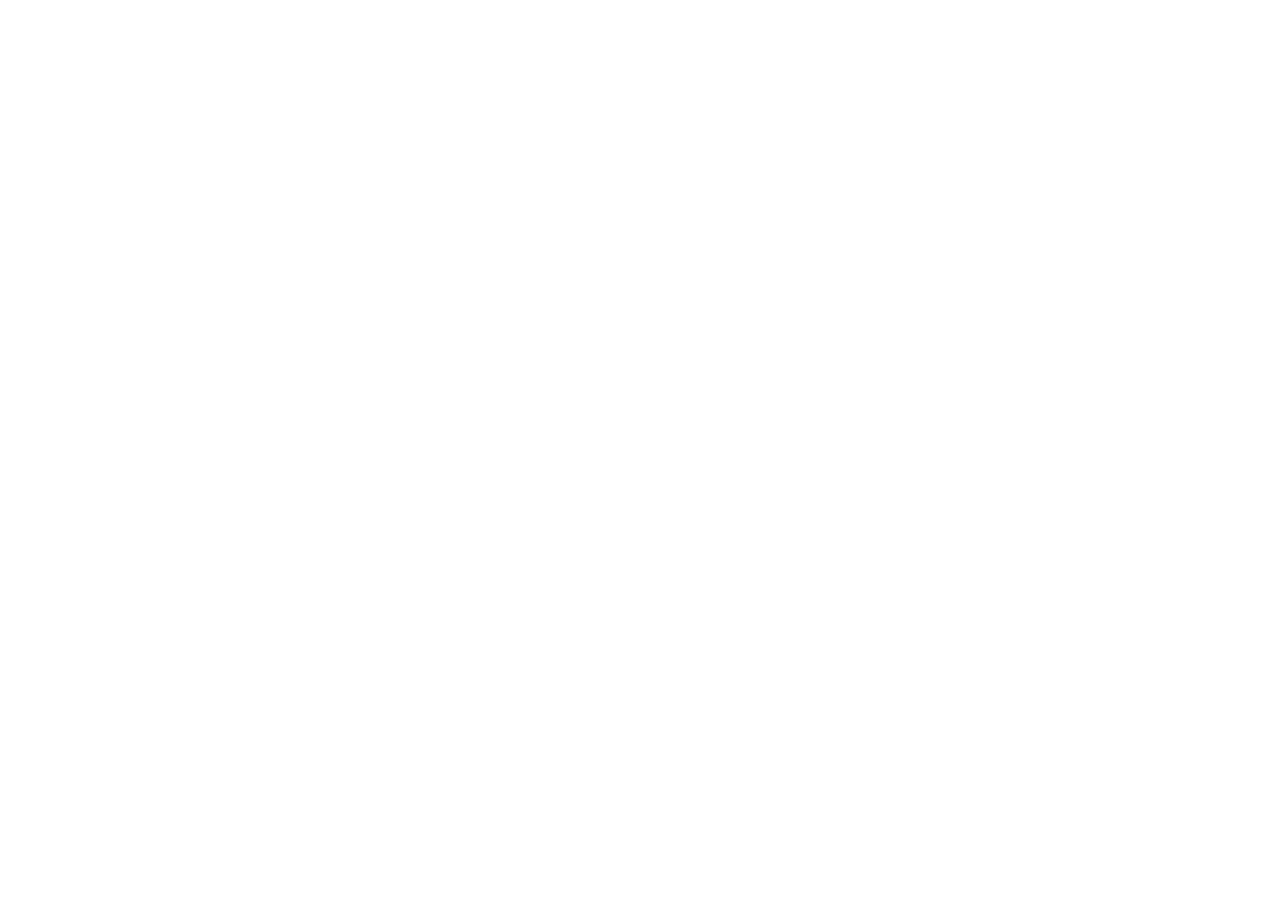
==== index.html @ 4da52616 "index criado" ====
<!DOCTYPE html>
<html lang="pt-br">
<head>
    <meta charset="UTF-8">
    <meta name="viewport" content="width=device-width, initial-scale=1.0">
    <link rel="shortcut icon" href="favicon.ico" type="image/x-icon">
    <link rel="stylesheet" href="main/main.css">
    <title>Projeto Redes Sociais</title>
</head>
<body>
    
</body>
</html>
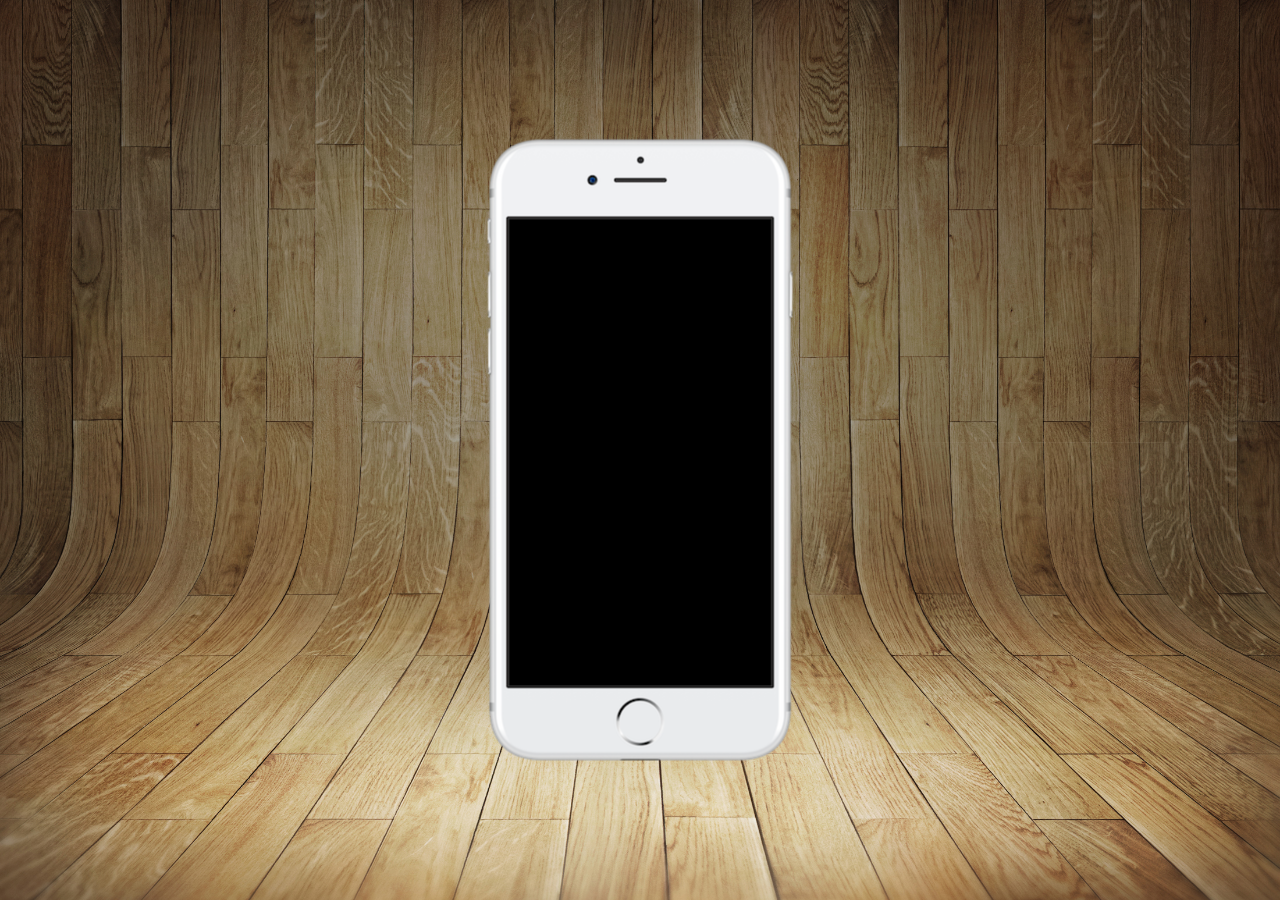
==== commit 51771346: "criando a base do projeto" ====
--- a/index.html
+++ b/index.html
@@ -8,6 +8,13 @@
     <title>Projeto Redes Sociais</title>
 </head>
 <body>
-    
+    <main>
+        <section id="telefone">
+
+        </section>
+        <section id="rede-socias">
+
+        </section>
+    </main>
 </body>
 </html>--- a/main/main.css
+++ b/main/main.css
@@ -0,0 +1,33 @@
+@charset "utf-8";
+
+* {
+    margin: 0px;
+    padding: 0px;
+    font-family: Arial, Helvetica, sans-serif;
+}
+
+html, body {
+    width: 100vw;
+    height: 100vh;
+}
+
+body {
+    background: url(../imagens/fundo-madeira.jpg) no-repeat top center;
+    background-attachment: fixed;
+    background-size: cover;
+}
+
+main {
+    height: 100vh;
+    position: relative;
+}
+
+section#telefone {
+    position: absolute;
+    top: 50%;
+    left: 50%;
+    transform: translate(-50%, -50%);
+    height: 627px;
+    width: 311px;
+    background: url(../imagens/frame-iphone.png) no-repeat;
+}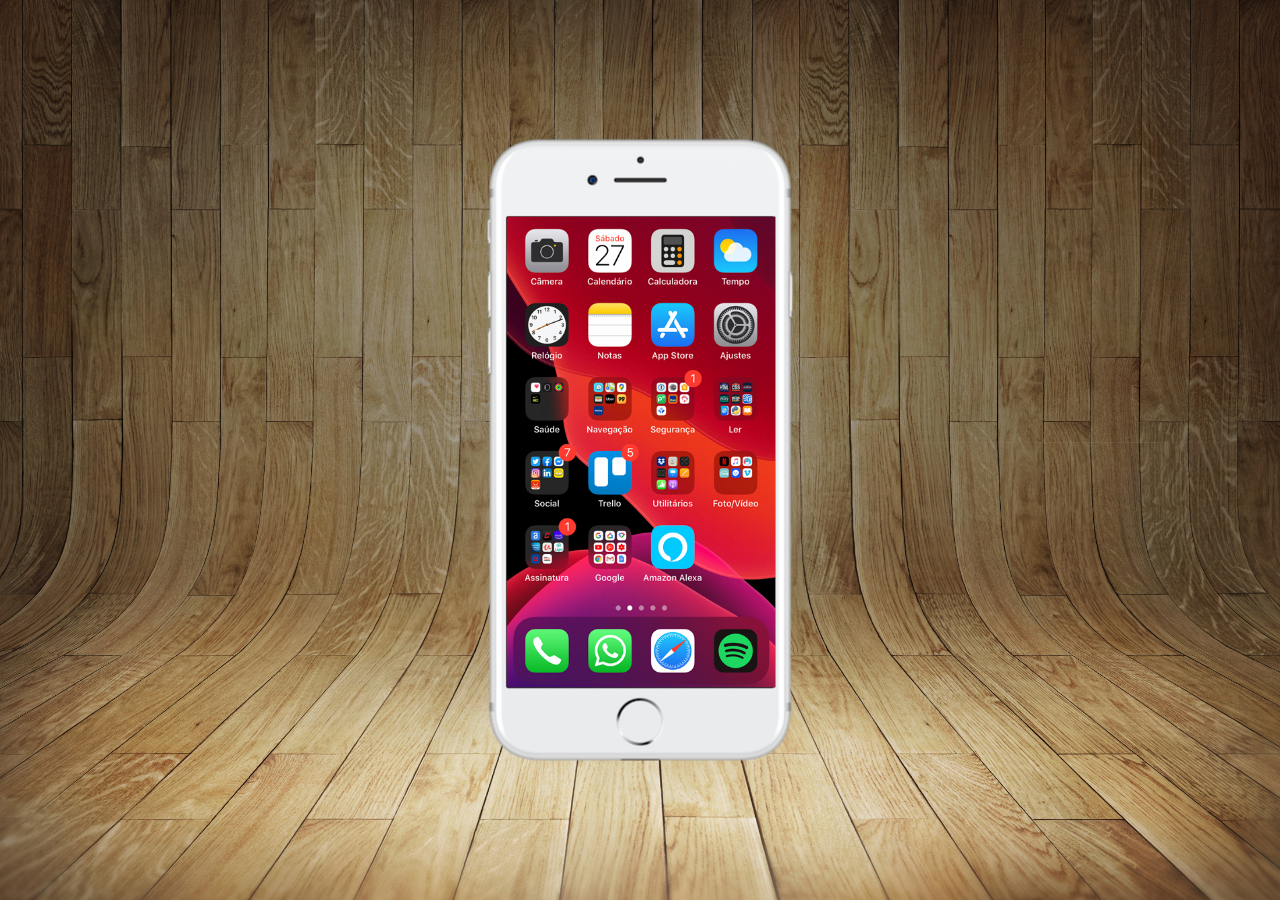
==== commit 1cb1863e: "criei a tela home" ====
--- a/index.html
+++ b/index.html
@@ -10,7 +10,7 @@
 <body>
     <main>
         <section id="telefone">
-
+            <iframe src="home.html" frameborder="0" name="tela" id="tela"></iframe>
         </section>
         <section id="rede-socias">
 
--- a/main/main.css
+++ b/main/main.css
@@ -30,4 +30,12 @@
     height: 627px;
     width: 311px;
     background: url(../imagens/frame-iphone.png) no-repeat;
+}
+
+iframe#tela {
+    position: relative;
+    top: 80px;
+    left: 22px;
+    height: 471px;
+    width: 269px;
 }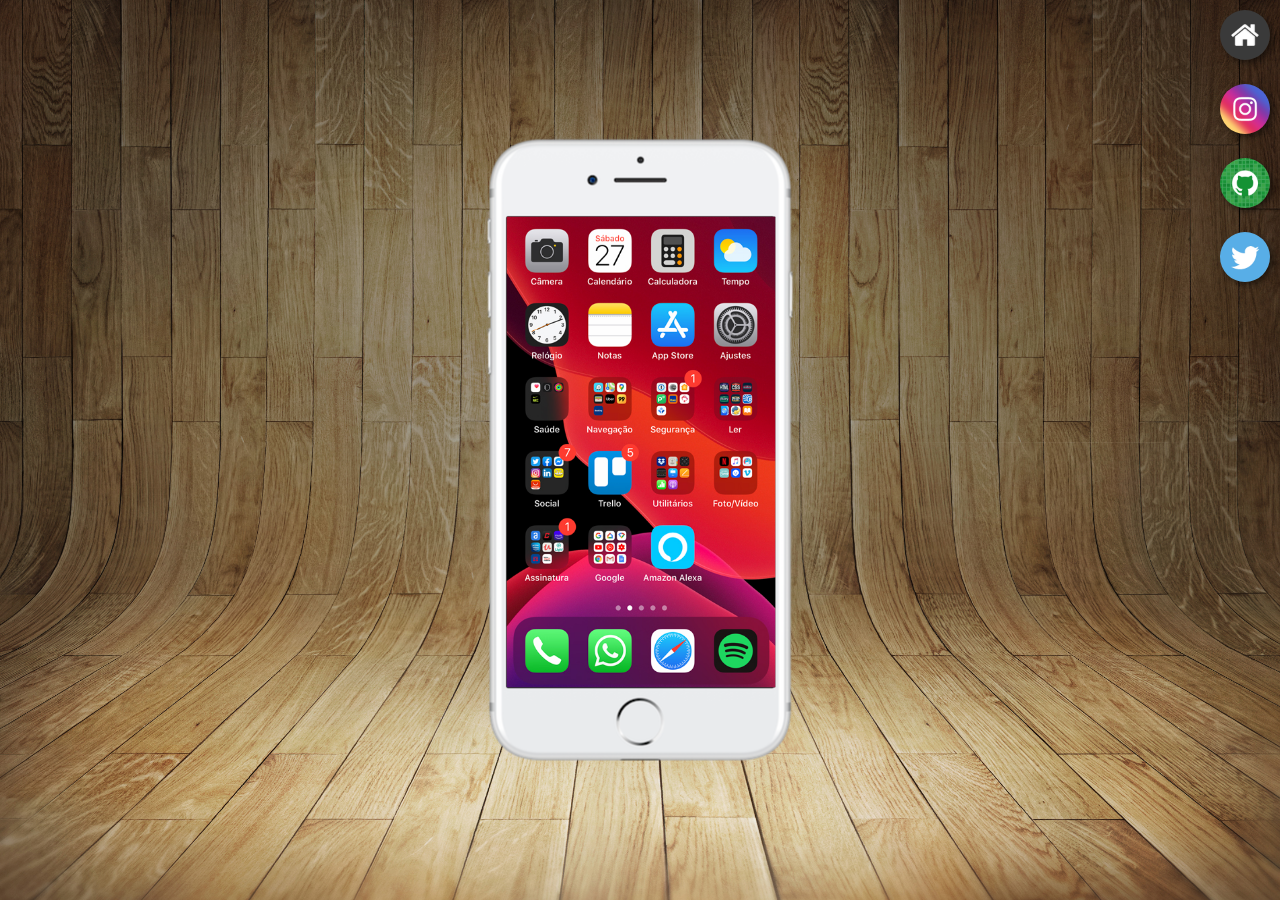
==== commit a4c5369a: "criei botões na lateral" ====
--- a/index.html
+++ b/index.html
@@ -12,8 +12,11 @@
         <section id="telefone">
             <iframe src="home.html" frameborder="0" name="tela" id="tela"></iframe>
         </section>
-        <section id="rede-socias">
-
+        <section id="redes-sociais">
+            <a href="#" target="tela"><img src="imagens/logo-home.jpg" alt=""></a><br>
+            <a href="#" target="tela"><img src="imagens/logo-instagram.jpg" alt=""></a><br>
+            <a href="#" target="tela"><img src="imagens/logo-github.jpg" alt=""></a><br>
+            <a href="#" target="tela"><img src="imagens/logo-twitter.jpg" alt=""></a>
         </section>
     </main>
 </body>
--- a/main/main.css
+++ b/main/main.css
@@ -38,4 +38,21 @@
     left: 22px;
     height: 471px;
     width: 269px;
+}
+
+section#redes-sociais {
+    text-align: right;
+}
+
+section#redes-sociais img {
+    width: 50px;
+    margin: 10px;
+    border-radius: 50%;
+    box-shadow: 3px 3px 6px rgba(0, 0, 0, 0.5);
+}
+
+section#redes-sociais img:hover {
+    transform: translate(-3px, -3px);
+    box-shadow: 7px 7px 13px rgba(0, 0, 0, 0.664);
+    transition: transform .2s;
 }